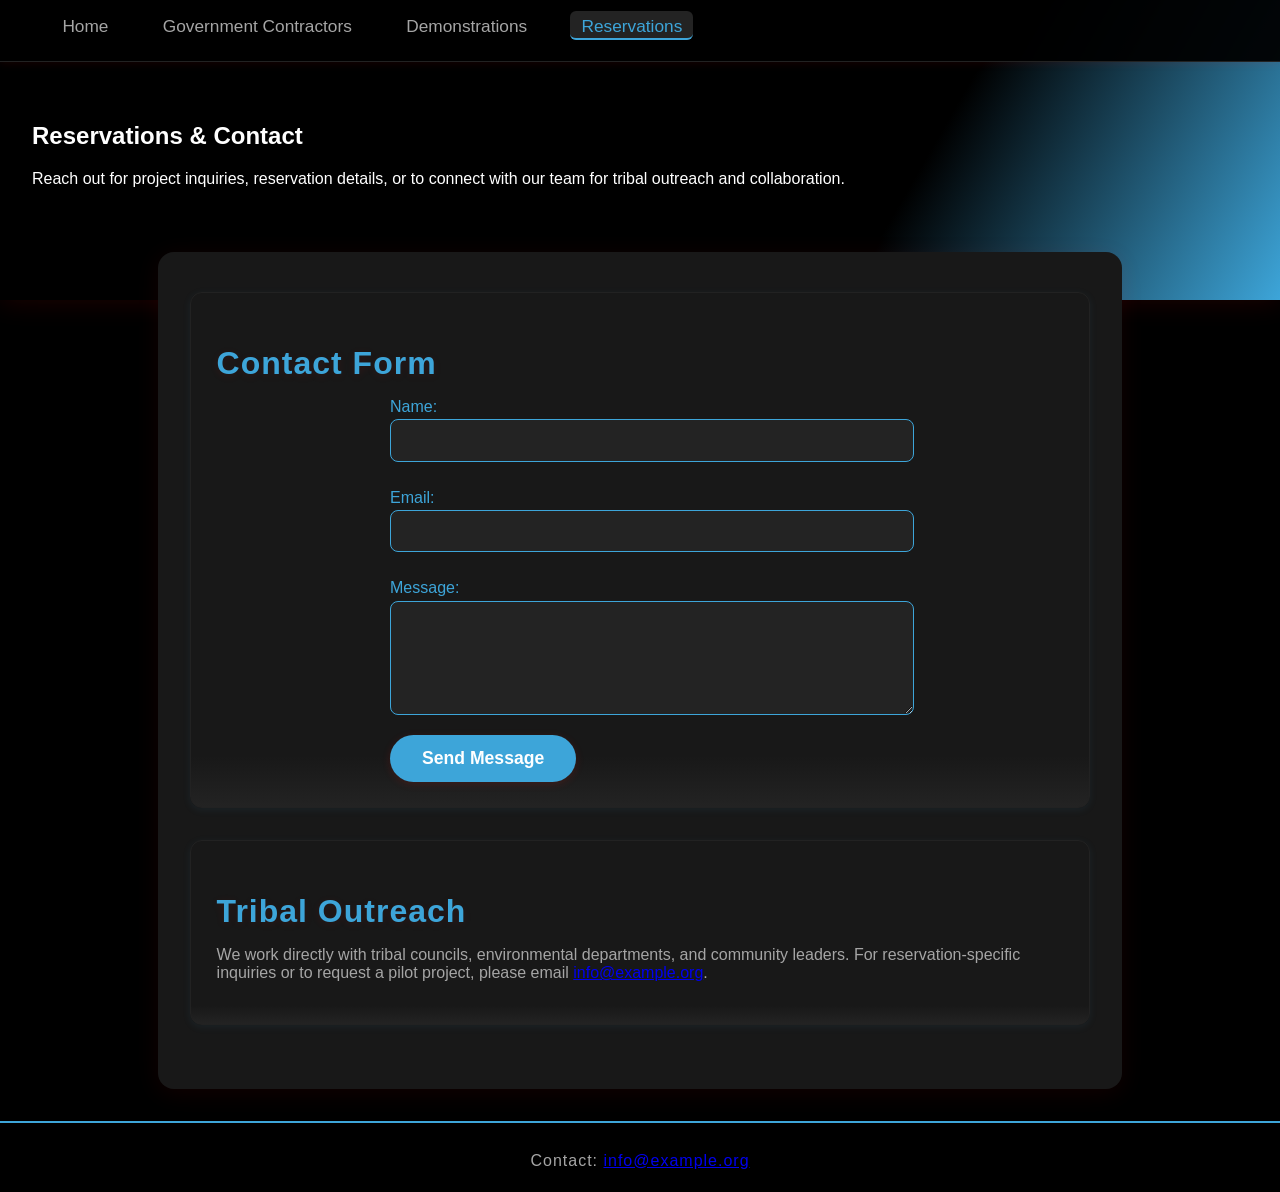
==== contact.html @ a4c3264e "initial progress" ====
<!DOCTYPE html>
<html lang="en">
<head>
    <meta charset="UTF-8">
    <meta name="viewport" content="width=device-width, initial-scale=1.0">
    <link rel="stylesheet" href="style.css">
    <title>Reservations & Contact</title>
</head>
<body>
    <header>
        <nav class="navbar animate-fade-in">
            <ul class="nav-links">
                <li><a href="index.html">Home</a></li>
                <li><a href="sponsors.html">Government Contractors</a></li>
                <li><a href="events.html">Demonstrations</a></li>
                <li><a href="contact.html" class="active">Reservations</a></li>
            </ul>
        </nav>
        <section class="hero-small animate-slide-up">
            <h1>Reservations & Contact</h1>
            <p>Reach out for project inquiries, reservation details, or to connect with our team for tribal outreach and collaboration.</p>
        </section>
    </header>
    <main>
        <section class="card">
            <h2>Contact Form</h2>
            <form class="contact-form" action="#" method="post">
                <label for="name">Name:</label>
                <input type="text" id="name" name="name" required>
                <label for="email">Email:</label>
                <input type="email" id="email" name="email" required>
                <label for="message">Message:</label>
                <textarea id="message" name="message" rows="5" required></textarea>
                <button type="submit" class="cta-btn">Send Message</button>
            </form>
        </section>
        <section class="card">
            <h2>Tribal Outreach</h2>
            <p>We work directly with tribal councils, environmental departments, and community leaders. For reservation-specific inquiries or to request a pilot project, please email <a href="mailto:info@example.org">info@example.org</a>.</p>
        </section>
    </main>
    <footer>
        <p>Contact: <a href="mailto:info@example.org">info@example.org</a></p>
    </footer>
</body>
</html>
---- style.css ----
/* slideshow */
.slideshow-section {
    margin-bottom: 2.5rem;
    text-align: center;
}
.slideshow-container {
    position: relative;
    max-width: 700px;
    margin: 1.5rem auto 1rem auto;
    background: #111;
    border-radius: 16px;
    box-shadow: 0 4px 24px rgba(250,21,0,0.10);
    overflow: hidden;
    min-height: 320px;
}
.slide {
    display: none;
    width: 100%;
    height: 320px;
    position: absolute;
    left: 0;
    top: 0;
    transition: opacity 0.7s;
}
.slide img {
    width: 100%;
    height: 320px;
    object-fit: contain;
    background: #000;
    border-radius: 16px;
    box-shadow: 0 2px 8px rgba(250,21,0,0.10);
}
.slide.fade {
    animation: slideFade 0.7s;
}
@keyframes slideFade {
    from { opacity: 0.2; }
    to { opacity: 1; }
}
.slideshow-dots {
    text-align: center;
    margin-top: 1rem;
}
.dot {
    display: inline-block;
    width: 14px;
    height: 14px;
    margin: 0 6px;
    background: #A5A5A5;
    border-radius: 50%;
    cursor: pointer;
    transition: background 0.2s, transform 0.2s;
    border: 2px solid #181818;
}
.dot.active, .dot:hover {
    background: #3DA5D9;
    transform: scale(1.2);
}

@media (max-width: 800px) {
    .slideshow-container, .slide img, .slide {
        height: 200px;
        min-height: 200px;
    }
}
@media (max-width: 500px) {
    .slideshow-container, .slide img, .slide {
        height: 120px;
        min-height: 120px;
    }
}
body {
    margin: 0;
    font-family: 'Segoe UI', Arial, sans-serif;
    background: #000000;
    color: #A5A5A5;
}

/* Cleaner layout and spacing */
main {
    max-width: 900px;
    margin: 2rem auto 0 auto;
    background: #181818;
    border-radius: 16px;
    box-shadow: 0 4px 24px rgba(250,21,0,0.07);
    padding: 2.5rem 2rem 2rem 2rem;
    position: relative;
    z-index: 2;
}

section.card {
    margin-bottom: 2rem;
    box-shadow: 0 2px 8px rgba(61,165,217,0.08);
    border: 1px solid #222;
    background: linear-gradient(180deg, #181818 90%, #232323 100%);
}

section h2 {
    color: #3DA5D9;
    font-size: 2rem;
    margin-bottom: 1rem;
    font-weight: 700;
    letter-spacing: 1px;
    text-shadow: 0 2px 8px rgba(250,21,0,0.10);
}

label {
    display: block;
    margin: 0.7rem 0 0.2rem 0;
    color: #3DA5D9;
    font-weight: 500;
}
input, textarea {
    width: 100%;
    padding: 0.7rem;
    margin-bottom: 1rem;
    border-radius: 8px;
    border: 1px solid #3DA5D9;
    background: #232323;
    color: #A5A5A5;
    font-size: 1rem;
}
input:focus, textarea:focus {
    outline: 2px solid #3DA5D9;
}

.contact-form {
    max-width: 500px;
    margin: 0 auto;
}

@media (max-width: 700px) {
    main { padding: 1.2rem 0.5rem 1rem 0.5rem; }
    section.card { padding: 1rem; }
}

/* Navigation improvements */
.navbar {
    border-bottom: 1px solid #222;
    background: #101820;
}
.nav-links {
    gap: 1.2rem;
}
.nav-links li a {
    font-size: 1.08rem;
    padding: 0.3rem 0.7rem;
    border-radius: 6px;
    transition: background 0.2s, color 0.2s;
}
.nav-links li a.active,
.nav-links li a:hover {
    background: #232323;
    color: #3DA5D9;
}

/* Footer improvements */
footer {
    background: #101820;
    color: #A5A5A5;
    padding: 1.2rem 0 0.5rem 0;
    font-size: 1rem;
    margin-top: 2rem;
    letter-spacing: 1px;
    border-top: 2px solid #3DA5D9;
    text-align: center;
}

header {
    background: linear-gradient(120deg, #000000 70%, #3DA5D9 100%);
    color: #fff;
    padding-bottom: 2rem;
    box-shadow: 0 4px 24px rgba(250,21,0,0.10);
}

.navbar {
    display: flex;
    justify-content: space-between;
    align-items: center;
    padding: 1rem 2rem;
    background: rgba(0,0,0,0.95);
    box-shadow: 0 2px 8px rgba(250,21,0,0.08);
}
.logo {
    text-decoration: none;
    color: white;
    font-size: 1.7rem;
    font-weight: 700;
    letter-spacing: 2px;
    display: flex;
    align-items: center;
    gap: 0.7rem;
}
/* Logo image: preserve aspect ratio, fit height, allow width to scale */
.logo-img {
    height: 48px;
    width: auto;
    max-width: 80px;
    max-height: 48px;
    border-radius: 10px;
    background: #000;
    box-shadow: 0 2px 8px rgba(250,21,0,0.15);
    object-fit: contain;
    display: block;
}
.nav-links {
    list-style: none;
    display: flex;
    gap: 2rem;
    margin: 0;
}
.nav-links li a {
    color: #A5A5A5;
    text-decoration: none;
    font-weight: 500;
    transition: color 0.2s, border-bottom 0.2s;
    border-bottom: 2px solid transparent;
    padding-bottom: 2px;
}
.nav-links li a.active,
.nav-links li a:hover {
    color: #3DA5D9;
    border-bottom: 2px solid #3DA5D9;
}

.hero {
    text-align: center;
    padding: 4rem 2rem 2rem 2rem;
}
.hero-small {
    padding: 2.5rem 2rem 1.5rem 2rem;
}
.hero h1 {
    font-size: 2.8rem;
    margin-bottom: 1rem;
    font-weight: 800;
    letter-spacing: 1px;
    color: #3DA5D9;
    text-shadow: 0 2px 8px rgba(250,21,0,0.10);
}
.hero p {
    font-size: 1.3rem;
    margin-bottom: 2rem;
    color: #A5A5A5;
}
.cta-btn {
    background: #3DA5D9;
    color: #fff;
    padding: 0.8rem 2rem;
    border: none;
    border-radius: 30px;
    font-size: 1.1rem;
    font-weight: 600;
    text-decoration: none;
    box-shadow: 0 2px 8px rgba(250,21,0,0.15);
    transition: background 0.2s, transform 0.2s;
    cursor: pointer;
}
.cta-btn:hover {
    background: #A5A5A5;
    color: #3DA5D9;
    transform: scale(1.07);
}

main {
    max-width: 900px;
    margin: -3rem auto 0 auto;
    background: #181818;
    border-radius: 16px;
    box-shadow: 0 4px 24px rgba(250,21,0,0.07);
    padding: 2.5rem 2rem 2rem 2rem;
    position: relative;
    z-index: 2;
}

section {
    margin-bottom: 2.5rem;
}
section h2 {
    color: #3DA5D9;
    font-size: 2rem;
    margin-bottom: 1rem;
    font-weight: 700;
    letter-spacing: 1px;
    text-shadow: 0 2px 8px rgba(250,21,0,0.10);
}

.about p, .events ul, .contact p {
    font-size: 1.1rem;
    line-height: 1.7;
    color: #A5A5A5;
}

/* Sponsors, Events, Contact, Footer */
.sponsors, .sponsor-logos, footer {
    text-align: center;
}
.sponsor-logos {
    display: flex;
    justify-content: center;
    align-items: center;
    gap: 2rem;
    flex-wrap: wrap;
    margin-top: 1rem;
}
.sponsor-logos img {
    max-width: 150px;
    filter: grayscale(200%);
    padding: 0.5rem 1rem;
    transition: all 0.5s ease;
}
.sponsor-logos img:hover {
    filter: grayscale(0%);
}
footer {
    background: #000000;
    color: #A5A5A5;
    padding: 1.2rem 0 0.5rem 0;
    font-size: 1rem;
    margin-top: 2rem;
    letter-spacing: 1px;
    border-top: 2px solid #3DA5D9;
}
.footer-social {
    margin: 1rem 0 0.5rem 0;
    display: flex;
    justify-content: center;
    gap: 2rem;
}
.footer-social a {
    display: inline-block;
    transition: transform 0.2s, filter 0.2s;
}
/* Social icons */
.footer-social img,
.contact .social-links img {
    width: 32px;
    height: 32px;
    filter: brightness(0) invert(1) grayscale(0.2) contrast(1.2);
    transition: filter 0.2s, transform 0.2s;
}
.footer-social a:hover img,
.contact .social-links a:hover img {
    filter: invert(22%) sepia(99%) saturate(7490%) hue-rotate(-3deg) brightness(104%) contrast(105%);
    transform: scale(1.18);
}

/* Animations */
.animate-fade-in { opacity: 0; animation: fadeIn 1.2s ease forwards; }
.animate-slide-up { opacity: 0; transform: translateY(40px); animation: slideUp 1.1s cubic-bezier(.23,1.01,.32,1) forwards; }
.animate-pop { animation: popIn 0.7s cubic-bezier(.23,1.01,.32,1) forwards; }
@keyframes fadeIn { to { opacity: 1; } }
@keyframes slideUp { to { opacity: 1; transform: translateY(0); } }
@keyframes popIn { 0% { transform: scale(0.7); opacity: 0; } 80% { transform: scale(1.08); opacity: 1; } 100% { transform: scale(1); opacity: 1; } }

@media (max-width: 700px) {
    .navbar { flex-direction: column; gap: 1rem; padding: 1rem; }
    .nav-links { gap: 1rem; }
    .hero, .hero-small { padding: 2.5rem 1rem 1.5rem 1rem; }
    main { padding: 1.2rem 0.5rem 1rem 0.5rem; }
    .sponsor-logos { gap: 1rem; }
    .logo-img { height: 36px; width: auto; max-width: 60px; max-height: 36px; }
}

/* Content cards and layout */
.card {
    background: linear-gradient(180deg, rgba(255,255,255,0.02), rgba(255,255,255,0.01));
    border: 1px solid rgba(255,255,255,0.03);
    padding: 1.6rem;
    border-radius: 12px;
    margin-bottom: 1.6rem;
}
.grid-two {
    display: grid;
    grid-template-columns: 1fr 1fr;
    gap: 1.4rem;
}
.kicker {
    text-transform: uppercase;
    color: #9ecfe8;
    font-weight: 700;
    margin-bottom: 0.6rem;
}
.muted {
    color: #8f98a0;
    font-size: 0.95rem;
}
.image-placeholder {
    display: flex;
    align-items: center;
    justify-content: center;
    height: 220px;
    border-radius: 8px;
    background: linear-gradient(180deg, #0d0d0d, #141414);
    color: #cbdfe9;
    border: 1px dashed rgba(255,255,255,0.04);
    margin: 0.8rem 0 0.6rem 0;
    text-align: center;
    padding: 1rem;
}

ol, ul {
    padding-left: 1.2rem;
}
li { margin-bottom: 0.5rem; }

footer p { margin: 0.6rem 0; }

@media (max-width: 900px) {
    .grid-two { grid-template-columns: 1fr; }
    main { margin: -2rem 1rem 0 1rem; }
}
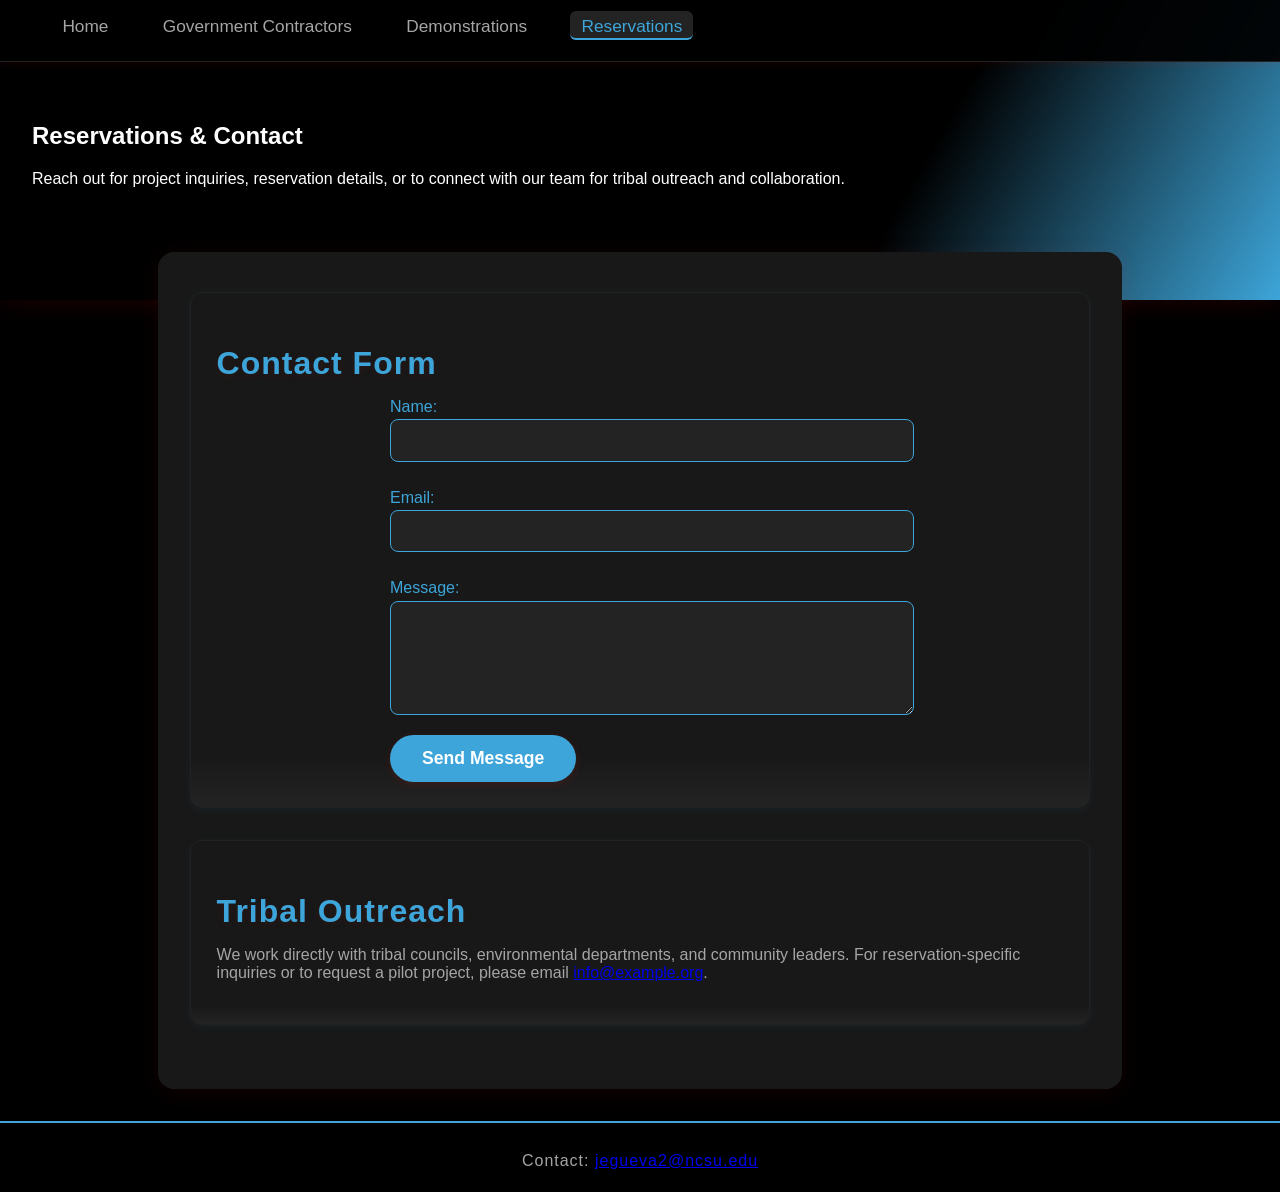
==== commit 6db8e397: "Update contact email address in footer" ====
--- a/contact.html
+++ b/contact.html
@@ -40,7 +40,7 @@
         </section>
     </main>
     <footer>
-        <p>Contact: <a href="mailto:info@example.org">info@example.org</a></p>
+        <p>Contact: <a href="mailto:jegueva2@ncsu.edu">jegueva2@ncsu.edu</a></p>
     </footer>
 </body>
 </html>
